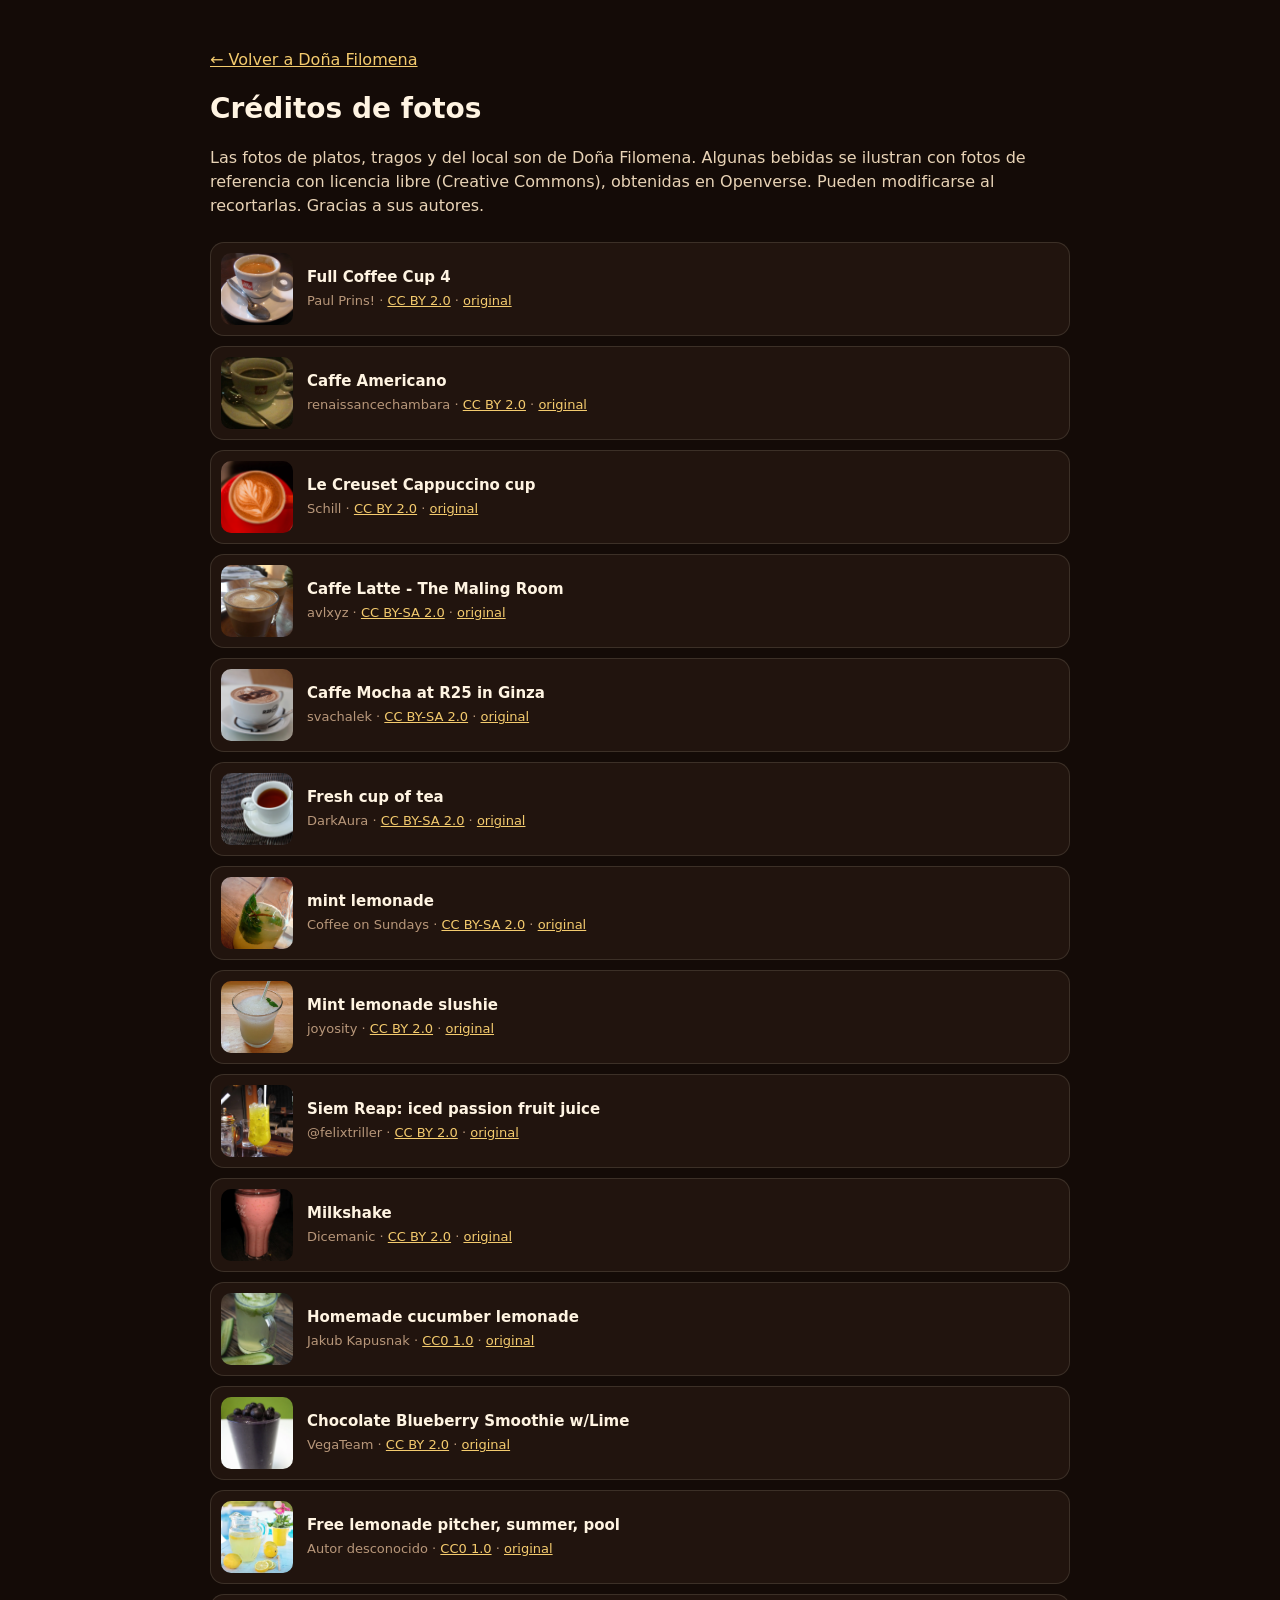
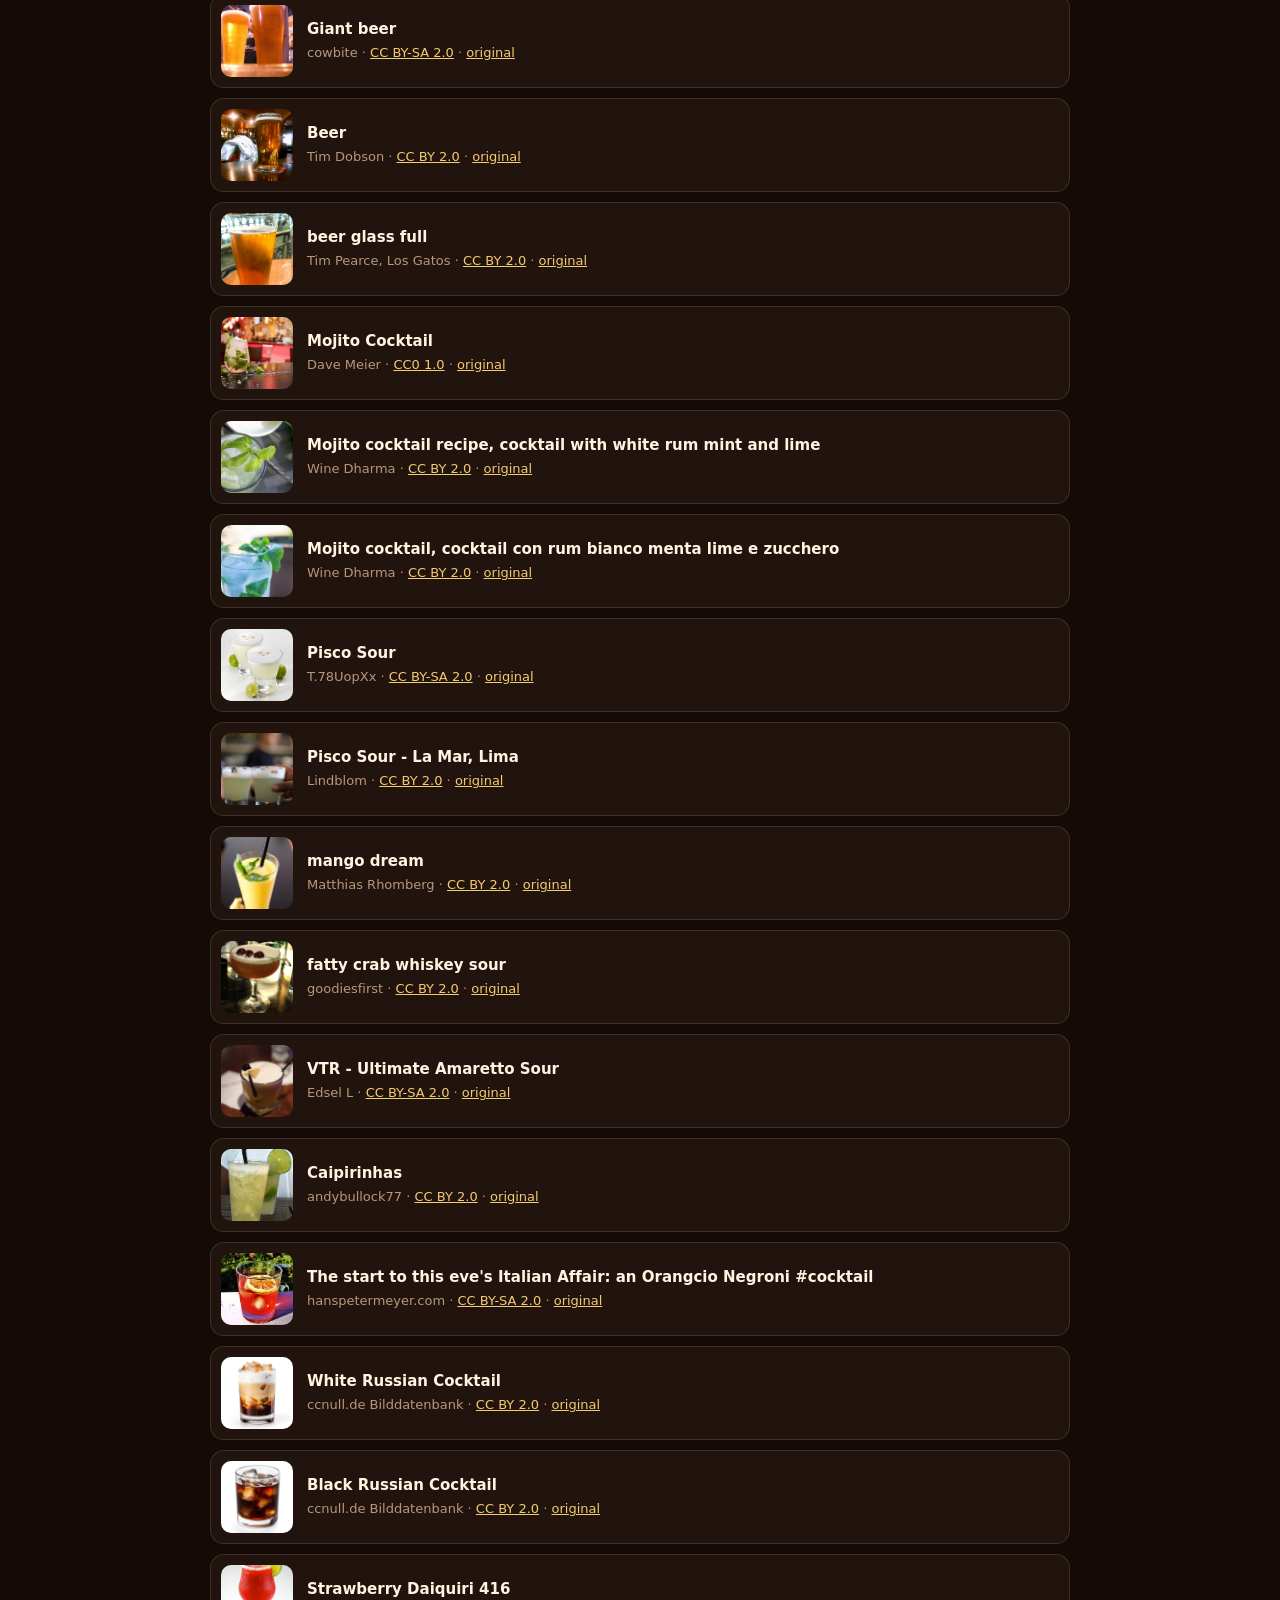
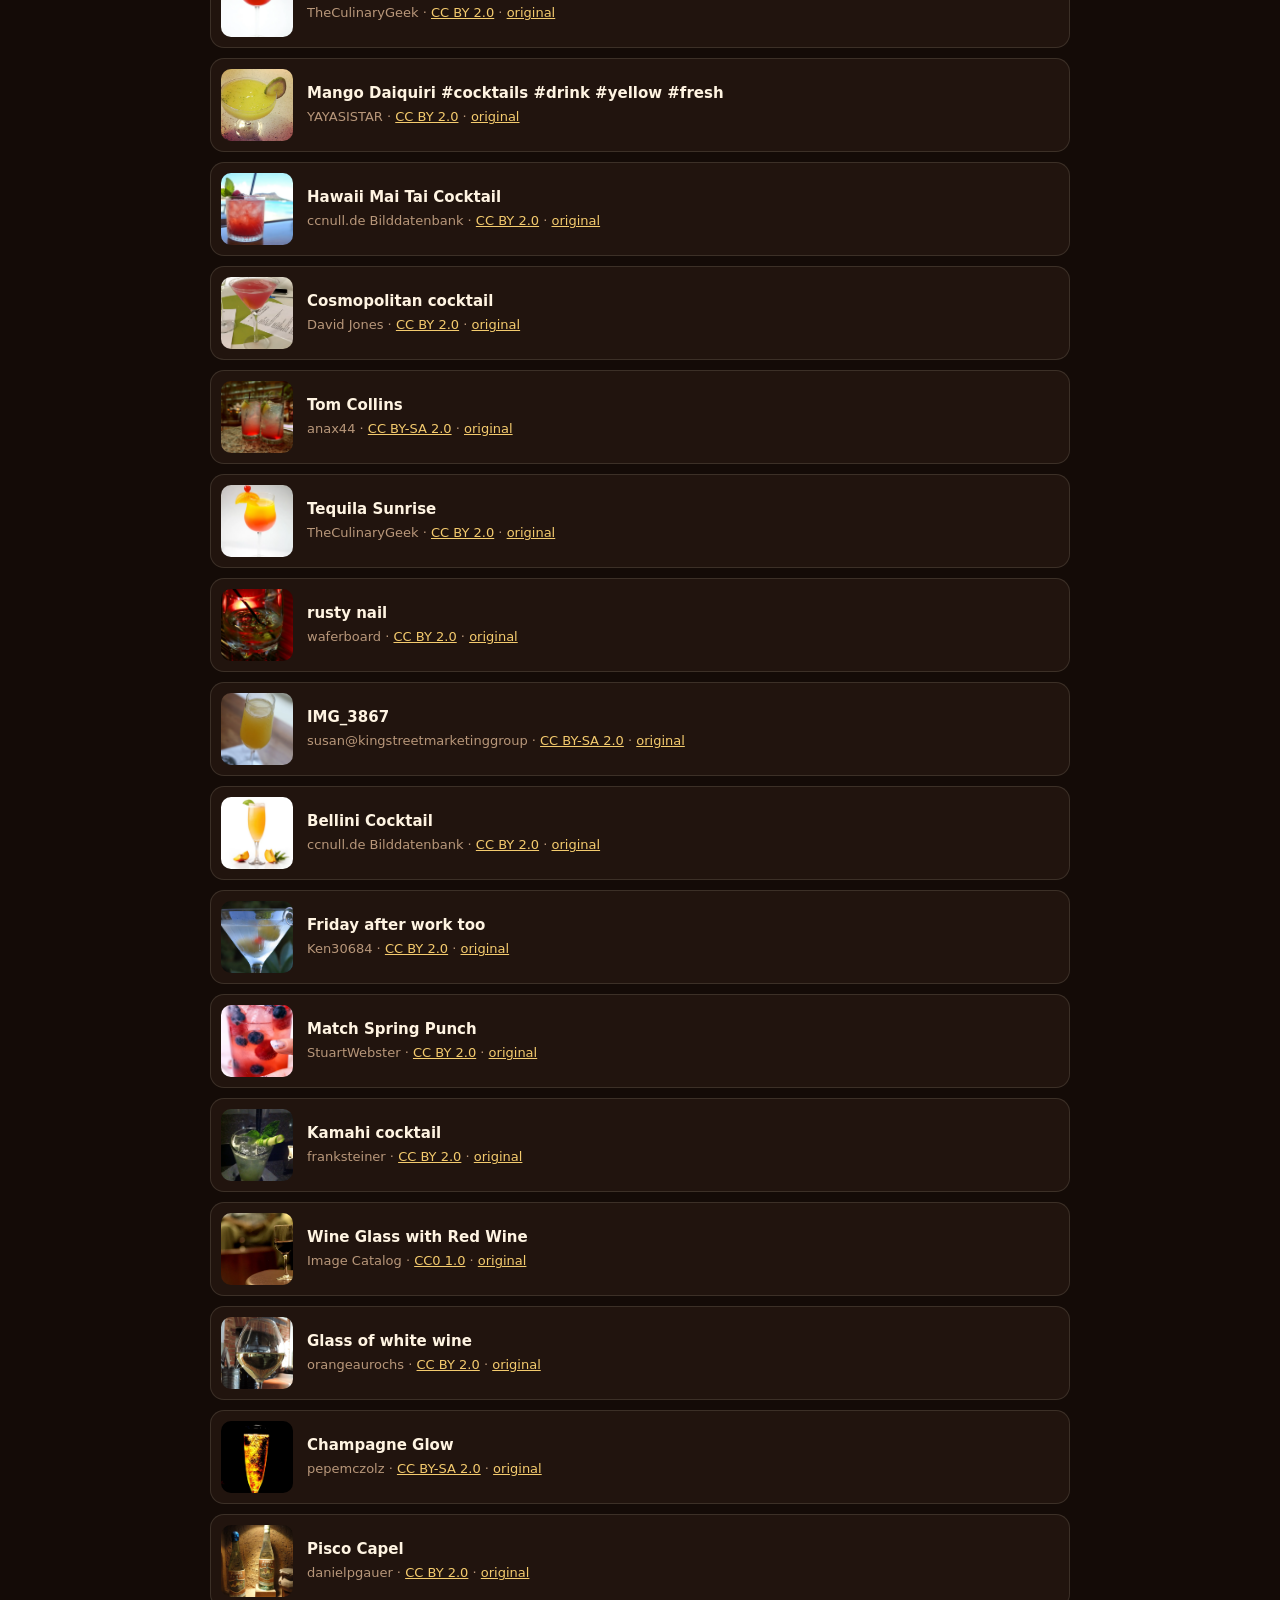
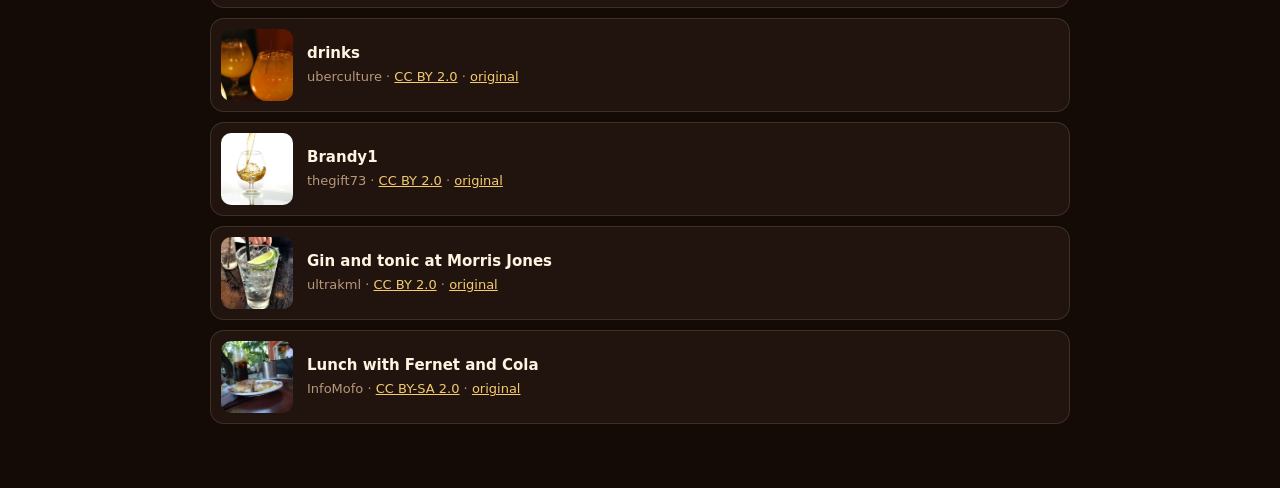
==== creditos.html @ 176abd0b "Fotos de bebidas, tragos, café y vinos + página de créditos - 78 bebidas con foto de referencia libr" ====
<!doctype html>
<html lang="es"><head><meta charset="utf-8"><meta name="viewport" content="width=device-width,initial-scale=1">
<title>Créditos de fotos · Doña Filomena</title><meta name="robots" content="noindex">
<link rel="icon" href="favicon.svg" type="image/svg+xml">
<style>
body{margin:0;font-family:system-ui,-apple-system,"Segoe UI",sans-serif;background:#140B07;color:#FFF4E2;line-height:1.5}
main{max-width:860px;margin:0 auto;padding:32px 16px 64px}
h1{font-size:28px;margin:0 0 6px}p{color:#E8D3B6}a{color:#F4CB6E}
ul{list-style:none;padding:0;margin:24px 0 0;display:grid;gap:10px}
li{display:flex;gap:14px;align-items:center;padding:10px;border:1px solid rgba(255,240,220,.12);border-radius:14px;background:#21140E}
li img{width:72px;height:72px;object-fit:cover;border-radius:10px;flex-shrink:0}
li b{display:block;font-size:15px}li span{font-size:13px;color:#B8977A}
</style></head><body><main>
<p><a href="./">← Volver a Doña Filomena</a></p>
<h1>Créditos de fotos</h1>
<p>Las fotos de platos, tragos y del local son de Doña Filomena. Algunas bebidas se ilustran con fotos de referencia con licencia libre (Creative Commons), obtenidas en Openverse. Pueden modificarse al recortarlas. Gracias a sus autores.</p>
<ul>
<li><img src="assets/img/bebidas/espresso-2.webp" alt="" loading="lazy" width="72" height="72"><div><b>Full Coffee Cup 4</b><span>Paul Prins! · <a href="https://creativecommons.org/licenses/by/2.0/" target="_blank" rel="noopener">CC BY 2.0</a> · <a href="https://www.flickr.com/photos/69388755@N00/71787480" target="_blank" rel="noopener">original</a></span></div></li>
<li><img src="assets/img/bebidas/americano-1.webp" alt="" loading="lazy" width="72" height="72"><div><b>Caffe Americano</b><span>renaissancechambara · <a href="https://creativecommons.org/licenses/by/2.0/" target="_blank" rel="noopener">CC BY 2.0</a> · <a href="https://www.flickr.com/photos/39435232@N00/5146587893" target="_blank" rel="noopener">original</a></span></div></li>
<li><img src="assets/img/bebidas/cappuccino-2.webp" alt="" loading="lazy" width="72" height="72"><div><b>Le Creuset Cappuccino cup</b><span>Schill · <a href="https://creativecommons.org/licenses/by/2.0/" target="_blank" rel="noopener">CC BY 2.0</a> · <a href="https://www.flickr.com/photos/12289718@N00/16685129395" target="_blank" rel="noopener">original</a></span></div></li>
<li><img src="assets/img/bebidas/latte.webp" alt="" loading="lazy" width="72" height="72"><div><b>Caffe Latte - The Maling Room</b><span>avlxyz · <a href="https://creativecommons.org/licenses/by-sa/2.0/" target="_blank" rel="noopener">CC BY-SA 2.0</a> · <a href="https://www.flickr.com/photos/10559879@N00/2427469950" target="_blank" rel="noopener">original</a></span></div></li>
<li><img src="assets/img/bebidas/mocaccino.webp" alt="" loading="lazy" width="72" height="72"><div><b>Caffe Mocha at R25 in Ginza</b><span>svachalek · <a href="https://creativecommons.org/licenses/by-sa/2.0/" target="_blank" rel="noopener">CC BY-SA 2.0</a> · <a href="https://www.flickr.com/photos/18821191@N00/4677364523" target="_blank" rel="noopener">original</a></span></div></li>
<li><img src="assets/img/bebidas/te-2.webp" alt="" loading="lazy" width="72" height="72"><div><b>Fresh cup of tea</b><span>DarkAura · <a href="https://creativecommons.org/licenses/by-sa/2.0/" target="_blank" rel="noopener">CC BY-SA 2.0</a> · <a href="https://www.flickr.com/photos/81194226@N07/7740077532" target="_blank" rel="noopener">original</a></span></div></li>
<li><img src="assets/img/bebidas/limonada-menta-2.webp" alt="" loading="lazy" width="72" height="72"><div><b>mint lemonade</b><span>Coffee on Sundays · <a href="https://creativecommons.org/licenses/by-sa/2.0/" target="_blank" rel="noopener">CC BY-SA 2.0</a> · <a href="https://www.flickr.com/photos/75433066@N00/273211430" target="_blank" rel="noopener">original</a></span></div></li>
<li><img src="assets/img/bebidas/limonada-menta-3.webp" alt="" loading="lazy" width="72" height="72"><div><b>Mint lemonade slushie</b><span>joyosity · <a href="https://creativecommons.org/licenses/by/2.0/" target="_blank" rel="noopener">CC BY 2.0</a> · <a href="https://www.flickr.com/photos/33993074@N00/9318580149" target="_blank" rel="noopener">original</a></span></div></li>
<li><img src="assets/img/bebidas/maracuya-1.webp" alt="" loading="lazy" width="72" height="72"><div><b>Siem Reap: iced passion fruit juice</b><span>@felixtriller · <a href="https://creativecommons.org/licenses/by/2.0/" target="_blank" rel="noopener">CC BY 2.0</a> · <a href="https://www.flickr.com/photos/21480682@N03/5057850765" target="_blank" rel="noopener">original</a></span></div></li>
<li><img src="assets/img/bebidas/batido-1.webp" alt="" loading="lazy" width="72" height="72"><div><b>Milkshake</b><span>Dicemanic · <a href="https://creativecommons.org/licenses/by/2.0/" target="_blank" rel="noopener">CC BY 2.0</a> · <a href="https://www.flickr.com/photos/22016736@N00/16714393" target="_blank" rel="noopener">original</a></span></div></li>
<li><img src="assets/img/bebidas/pepino-3.webp" alt="" loading="lazy" width="72" height="72"><div><b>Homemade cucumber lemonade</b><span>Jakub Kapusnak · <a href="https://creativecommons.org/publicdomain/zero/1.0/" target="_blank" rel="noopener">CC0 1.0</a> · <a href="https://www.rawpixel.com/image/448067/free-photo-image-food-beverage-cc0" target="_blank" rel="noopener">original</a></span></div></li>
<li><img src="assets/img/bebidas/arandano-2.webp" alt="" loading="lazy" width="72" height="72"><div><b>Chocolate Blueberry Smoothie w/Lime</b><span>VegaTeam · <a href="https://creativecommons.org/licenses/by/2.0/" target="_blank" rel="noopener">CC BY 2.0</a> · <a href="https://www.flickr.com/photos/59256189@N04/5867216907" target="_blank" rel="noopener">original</a></span></div></li>
<li><img src="assets/img/bebidas/jarra-limonada-3.webp" alt="" loading="lazy" width="72" height="72"><div><b>Free lemonade pitcher, summer, pool</b><span>Autor desconocido · <a href="https://creativecommons.org/publicdomain/zero/1.0/" target="_blank" rel="noopener">CC0 1.0</a> · <a href="https://www.rawpixel.com/image/5917531/image-public-domain-summer-lemons" target="_blank" rel="noopener">original</a></span></div></li>
<li><img src="assets/img/bebidas/schop.webp" alt="" loading="lazy" width="72" height="72"><div><b>Giant beer</b><span>cowbite · <a href="https://creativecommons.org/licenses/by-sa/2.0/" target="_blank" rel="noopener">CC BY-SA 2.0</a> · <a href="https://www.flickr.com/photos/24886284@N00/1006533333" target="_blank" rel="noopener">original</a></span></div></li>
<li><img src="assets/img/bebidas/schop-3.webp" alt="" loading="lazy" width="72" height="72"><div><b>Beer</b><span>Tim Dobson · <a href="https://creativecommons.org/licenses/by/2.0/" target="_blank" rel="noopener">CC BY 2.0</a> · <a href="https://www.flickr.com/photos/7768124@N08/3556485764" target="_blank" rel="noopener">original</a></span></div></li>
<li><img src="assets/img/bebidas/cerveza-ambar-3.webp" alt="" loading="lazy" width="72" height="72"><div><b>beer glass full</b><span>Tim Pearce, Los Gatos · <a href="https://creativecommons.org/licenses/by/2.0/" target="_blank" rel="noopener">CC BY 2.0</a> · <a href="https://www.flickr.com/photos/42937777@N00/3498214787" target="_blank" rel="noopener">original</a></span></div></li>
<li><img src="assets/img/bebidas/mojito.webp" alt="" loading="lazy" width="72" height="72"><div><b>Mojito Cocktail</b><span>Dave Meier · <a href="https://creativecommons.org/publicdomain/zero/1.0/" target="_blank" rel="noopener">CC0 1.0</a> · <a href="https://stocksnap.io/photo/mojito-cocktail-4178415E1A" target="_blank" rel="noopener">original</a></span></div></li>
<li><img src="assets/img/bebidas/mojito-2.webp" alt="" loading="lazy" width="72" height="72"><div><b>Mojito cocktail recipe, cocktail with white rum mint and lime</b><span>Wine Dharma · <a href="https://creativecommons.org/licenses/by/2.0/" target="_blank" rel="noopener">CC BY 2.0</a> · <a href="https://www.flickr.com/photos/31027007@N08/30929683973" target="_blank" rel="noopener">original</a></span></div></li>
<li><img src="assets/img/bebidas/mojito-3.webp" alt="" loading="lazy" width="72" height="72"><div><b>Mojito cocktail, cocktail con rum bianco menta lime e zucchero</b><span>Wine Dharma · <a href="https://creativecommons.org/licenses/by/2.0/" target="_blank" rel="noopener">CC BY 2.0</a> · <a href="https://www.flickr.com/photos/31027007@N08/27240718523" target="_blank" rel="noopener">original</a></span></div></li>
<li><img src="assets/img/bebidas/pisco-sour.webp" alt="" loading="lazy" width="72" height="72"><div><b>Pisco Sour</b><span>T.78UopXx · <a href="https://creativecommons.org/licenses/by-sa/2.0/" target="_blank" rel="noopener">CC BY-SA 2.0</a> · <a href="https://www.flickr.com/photos/95786359@N05/8770440670" target="_blank" rel="noopener">original</a></span></div></li>
<li><img src="assets/img/bebidas/pisco-sour-3.webp" alt="" loading="lazy" width="72" height="72"><div><b>Pisco Sour - La Mar, Lima</b><span>Lindblom · <a href="https://creativecommons.org/licenses/by/2.0/" target="_blank" rel="noopener">CC BY 2.0</a> · <a href="https://www.flickr.com/photos/35771205@N00/8209364265" target="_blank" rel="noopener">original</a></span></div></li>
<li><img src="assets/img/bebidas/mango-sour-2.webp" alt="" loading="lazy" width="72" height="72"><div><b>mango dream</b><span>Matthias Rhomberg · <a href="https://creativecommons.org/licenses/by/2.0/" target="_blank" rel="noopener">CC BY 2.0</a> · <a href="https://www.flickr.com/photos/33772123@N03/3444207913" target="_blank" rel="noopener">original</a></span></div></li>
<li><img src="assets/img/bebidas/whisky-sour.webp" alt="" loading="lazy" width="72" height="72"><div><b>fatty crab whiskey sour</b><span>goodiesfirst · <a href="https://creativecommons.org/licenses/by/2.0/" target="_blank" rel="noopener">CC BY 2.0</a> · <a href="https://www.flickr.com/photos/49215102@N00/3437186488" target="_blank" rel="noopener">original</a></span></div></li>
<li><img src="assets/img/bebidas/amaretto-sour-3.webp" alt="" loading="lazy" width="72" height="72"><div><b>VTR - Ultimate Amaretto Sour</b><span>Edsel L · <a href="https://creativecommons.org/licenses/by-sa/2.0/" target="_blank" rel="noopener">CC BY-SA 2.0</a> · <a href="https://www.flickr.com/photos/27119975@N00/15660922338" target="_blank" rel="noopener">original</a></span></div></li>
<li><img src="assets/img/bebidas/caipirinha.webp" alt="" loading="lazy" width="72" height="72"><div><b>Caipirinhas</b><span>andybullock77 · <a href="https://creativecommons.org/licenses/by/2.0/" target="_blank" rel="noopener">CC BY 2.0</a> · <a href="https://www.flickr.com/photos/94549249@N00/4607609510" target="_blank" rel="noopener">original</a></span></div></li>
<li><img src="assets/img/bebidas/negroni.webp" alt="" loading="lazy" width="72" height="72"><div><b>The start to this eve&#x27;s Italian Affair: an Orangcio Negroni #cocktail</b><span>hanspetermeyer.com · <a href="https://creativecommons.org/licenses/by-sa/2.0/" target="_blank" rel="noopener">CC BY-SA 2.0</a> · <a href="https://www.flickr.com/photos/9522129@N03/9229136148" target="_blank" rel="noopener">original</a></span></div></li>
<li><img src="assets/img/bebidas/white-russian.webp" alt="" loading="lazy" width="72" height="72"><div><b>White Russian Cocktail</b><span>ccnull.de Bilddatenbank · <a href="https://creativecommons.org/licenses/by/2.0/" target="_blank" rel="noopener">CC BY 2.0</a> · <a href="https://www.flickr.com/photos/115225894@N07/53504515060" target="_blank" rel="noopener">original</a></span></div></li>
<li><img src="assets/img/bebidas/black-russian.webp" alt="" loading="lazy" width="72" height="72"><div><b>Black Russian Cocktail</b><span>ccnull.de Bilddatenbank · <a href="https://creativecommons.org/licenses/by/2.0/" target="_blank" rel="noopener">CC BY 2.0</a> · <a href="https://www.flickr.com/photos/115225894@N07/53502962927" target="_blank" rel="noopener">original</a></span></div></li>
<li><img src="assets/img/bebidas/daiquiri-frutilla.webp" alt="" loading="lazy" width="72" height="72"><div><b>Strawberry Daiquiri 416</b><span>TheCulinaryGeek · <a href="https://creativecommons.org/licenses/by/2.0/" target="_blank" rel="noopener">CC BY 2.0</a> · <a href="https://www.flickr.com/photos/72949902@N00/5076312891" target="_blank" rel="noopener">original</a></span></div></li>
<li><img src="assets/img/bebidas/daiquiri-2.webp" alt="" loading="lazy" width="72" height="72"><div><b>Mango Daiquiri #cocktails #drink #yellow #fresh</b><span>YAYASISTAR · <a href="https://creativecommons.org/licenses/by/2.0/" target="_blank" rel="noopener">CC BY 2.0</a> · <a href="https://www.flickr.com/photos/8347166@N07/29596994120" target="_blank" rel="noopener">original</a></span></div></li>
<li><img src="assets/img/bebidas/mai-tai.webp" alt="" loading="lazy" width="72" height="72"><div><b>Hawaii Mai Tai Cocktail</b><span>ccnull.de Bilddatenbank · <a href="https://creativecommons.org/licenses/by/2.0/" target="_blank" rel="noopener">CC BY 2.0</a> · <a href="https://www.flickr.com/photos/115225894@N07/54307849112" target="_blank" rel="noopener">original</a></span></div></li>
<li><img src="assets/img/bebidas/cosmopolitan.webp" alt="" loading="lazy" width="72" height="72"><div><b>Cosmopolitan cocktail</b><span>David Jones · <a href="https://creativecommons.org/licenses/by/2.0/" target="_blank" rel="noopener">CC BY 2.0</a> · <a href="https://www.flickr.com/photos/45457437@N00/20249545920" target="_blank" rel="noopener">original</a></span></div></li>
<li><img src="assets/img/bebidas/tom-collins-1.webp" alt="" loading="lazy" width="72" height="72"><div><b>Tom Collins</b><span>anax44 · <a href="https://creativecommons.org/licenses/by-sa/2.0/" target="_blank" rel="noopener">CC BY-SA 2.0</a> · <a href="https://www.flickr.com/photos/72547033@N06/13989417464" target="_blank" rel="noopener">original</a></span></div></li>
<li><img src="assets/img/bebidas/tequila-sunrise-3.webp" alt="" loading="lazy" width="72" height="72"><div><b>Tequila Sunrise</b><span>TheCulinaryGeek · <a href="https://creativecommons.org/licenses/by/2.0/" target="_blank" rel="noopener">CC BY 2.0</a> · <a href="https://www.flickr.com/photos/72949902@N00/5084102035" target="_blank" rel="noopener">original</a></span></div></li>
<li><img src="assets/img/bebidas/rusty-nail-2.webp" alt="" loading="lazy" width="72" height="72"><div><b>rusty nail</b><span>waferboard · <a href="https://creativecommons.org/licenses/by/2.0/" target="_blank" rel="noopener">CC BY 2.0</a> · <a href="https://www.flickr.com/photos/60944931@N00/3931665338" target="_blank" rel="noopener">original</a></span></div></li>
<li><img src="assets/img/bebidas/mimosa-3.webp" alt="" loading="lazy" width="72" height="72"><div><b>IMG_3867</b><span>susan@kingstreetmarketinggroup · <a href="https://creativecommons.org/licenses/by-sa/2.0/" target="_blank" rel="noopener">CC BY-SA 2.0</a> · <a href="https://www.flickr.com/photos/64141731@N00/7577008516" target="_blank" rel="noopener">original</a></span></div></li>
<li><img src="assets/img/bebidas/bellini-3.webp" alt="" loading="lazy" width="72" height="72"><div><b>Bellini Cocktail</b><span>ccnull.de Bilddatenbank · <a href="https://creativecommons.org/licenses/by/2.0/" target="_blank" rel="noopener">CC BY 2.0</a> · <a href="https://www.flickr.com/photos/115225894@N07/53497865594" target="_blank" rel="noopener">original</a></span></div></li>
<li><img src="assets/img/bebidas/dry-martini-1.webp" alt="" loading="lazy" width="72" height="72"><div><b>Friday after work too</b><span>Ken30684 · <a href="https://creativecommons.org/licenses/by/2.0/" target="_blank" rel="noopener">CC BY 2.0</a> · <a href="https://www.flickr.com/photos/19886767@N00/206846709" target="_blank" rel="noopener">original</a></span></div></li>
<li><img src="assets/img/bebidas/espumante-frutos.webp" alt="" loading="lazy" width="72" height="72"><div><b>Match Spring Punch</b><span>StuartWebster · <a href="https://creativecommons.org/licenses/by/2.0/" target="_blank" rel="noopener">CC BY 2.0</a> · <a href="https://www.flickr.com/photos/34883952@N02/4231501683" target="_blank" rel="noopener">original</a></span></div></li>
<li><img src="assets/img/bebidas/el-santo.webp" alt="" loading="lazy" width="72" height="72"><div><b>Kamahi cocktail</b><span>franksteiner · <a href="https://creativecommons.org/licenses/by/2.0/" target="_blank" rel="noopener">CC BY 2.0</a> · <a href="https://www.flickr.com/photos/21500897@N07/7989621445" target="_blank" rel="noopener">original</a></span></div></li>
<li><img src="assets/img/bebidas/vino-tinto-2.webp" alt="" loading="lazy" width="72" height="72"><div><b>Wine Glass with Red Wine</b><span>Image Catalog · <a href="https://creativecommons.org/publicdomain/zero/1.0/" target="_blank" rel="noopener">CC0 1.0</a> · <a href="https://www.flickr.com/photos/132795455@N08/21911441615" target="_blank" rel="noopener">original</a></span></div></li>
<li><img src="assets/img/bebidas/vino-blanco-2.webp" alt="" loading="lazy" width="72" height="72"><div><b>Glass of white wine</b><span>orangeaurochs · <a href="https://creativecommons.org/licenses/by/2.0/" target="_blank" rel="noopener">CC BY 2.0</a> · <a href="https://www.flickr.com/photos/34905030@N00/12859528345" target="_blank" rel="noopener">original</a></span></div></li>
<li><img src="assets/img/bebidas/espumante-2.webp" alt="" loading="lazy" width="72" height="72"><div><b>Champagne Glow</b><span>pepemczolz · <a href="https://creativecommons.org/licenses/by-sa/2.0/" target="_blank" rel="noopener">CC BY-SA 2.0</a> · <a href="https://www.flickr.com/photos/42115925@N08/4360231369" target="_blank" rel="noopener">original</a></span></div></li>
<li><img src="assets/img/bebidas/pisco.webp" alt="" loading="lazy" width="72" height="72"><div><b>Pisco Capel</b><span>danielpgauer · <a href="https://creativecommons.org/licenses/by/2.0/" target="_blank" rel="noopener">CC BY 2.0</a> · <a href="https://www.flickr.com/photos/8856591@N08/5390292692" target="_blank" rel="noopener">original</a></span></div></li>
<li><img src="assets/img/bebidas/ron-2.webp" alt="" loading="lazy" width="72" height="72"><div><b>drinks</b><span>uberculture · <a href="https://creativecommons.org/licenses/by/2.0/" target="_blank" rel="noopener">CC BY 2.0</a> · <a href="https://www.flickr.com/photos/69745777@N00/2373924782" target="_blank" rel="noopener">original</a></span></div></li>
<li><img src="assets/img/bebidas/whisky-1.webp" alt="" loading="lazy" width="72" height="72"><div><b>Brandy1</b><span>thegift73 · <a href="https://creativecommons.org/licenses/by/2.0/" target="_blank" rel="noopener">CC BY 2.0</a> · <a href="https://www.flickr.com/photos/28519734@N00/6163946917" target="_blank" rel="noopener">original</a></span></div></li>
<li><img src="assets/img/bebidas/gin-2.webp" alt="" loading="lazy" width="72" height="72"><div><b>Gin and tonic at Morris Jones</b><span>ultrakml · <a href="https://creativecommons.org/licenses/by/2.0/" target="_blank" rel="noopener">CC BY 2.0</a> · <a href="https://www.flickr.com/photos/34948727@N00/8207239477" target="_blank" rel="noopener">original</a></span></div></li>
<li><img src="assets/img/bebidas/fernet-2.webp" alt="" loading="lazy" width="72" height="72"><div><b>Lunch with Fernet and Cola</b><span>InfoMofo · <a href="https://creativecommons.org/licenses/by-sa/2.0/" target="_blank" rel="noopener">CC BY-SA 2.0</a> · <a href="https://www.flickr.com/photos/40689227@N00/3425994048" target="_blank" rel="noopener">original</a></span></div></li>
</ul></main></body></html>
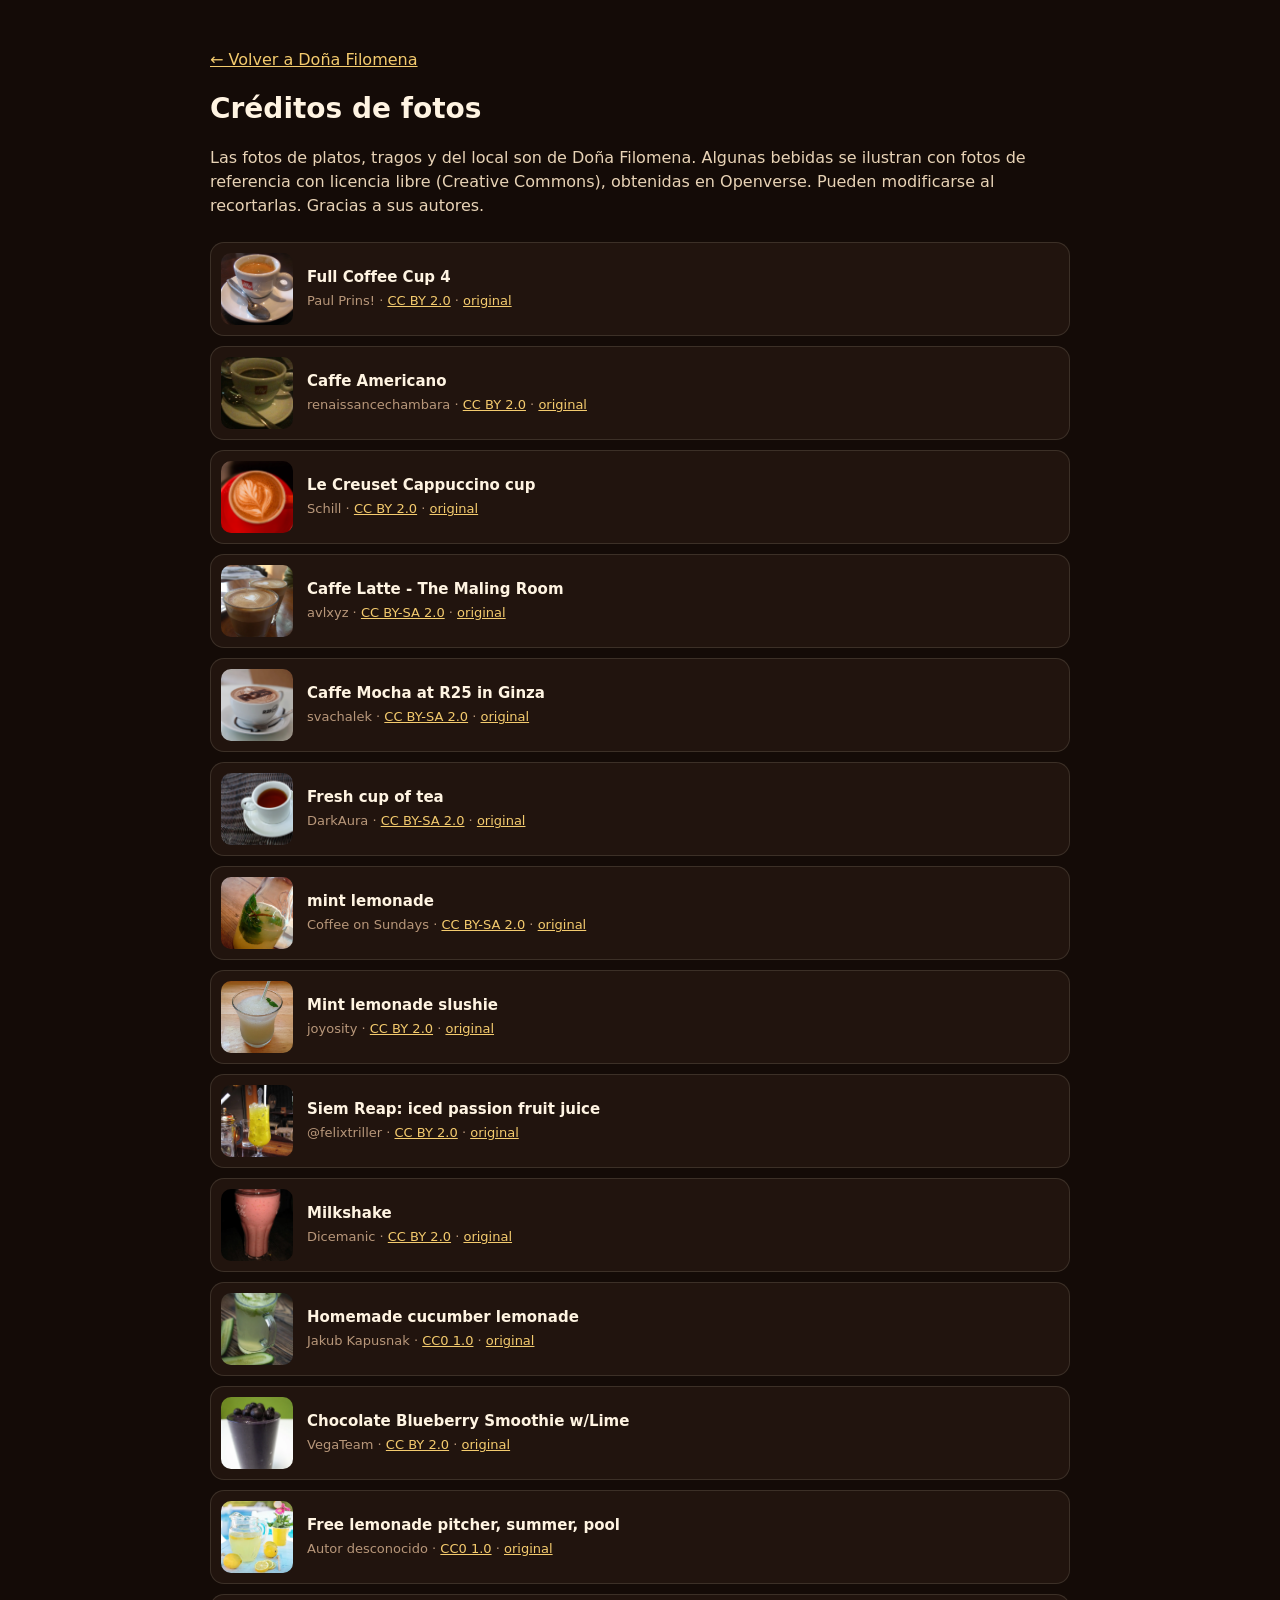
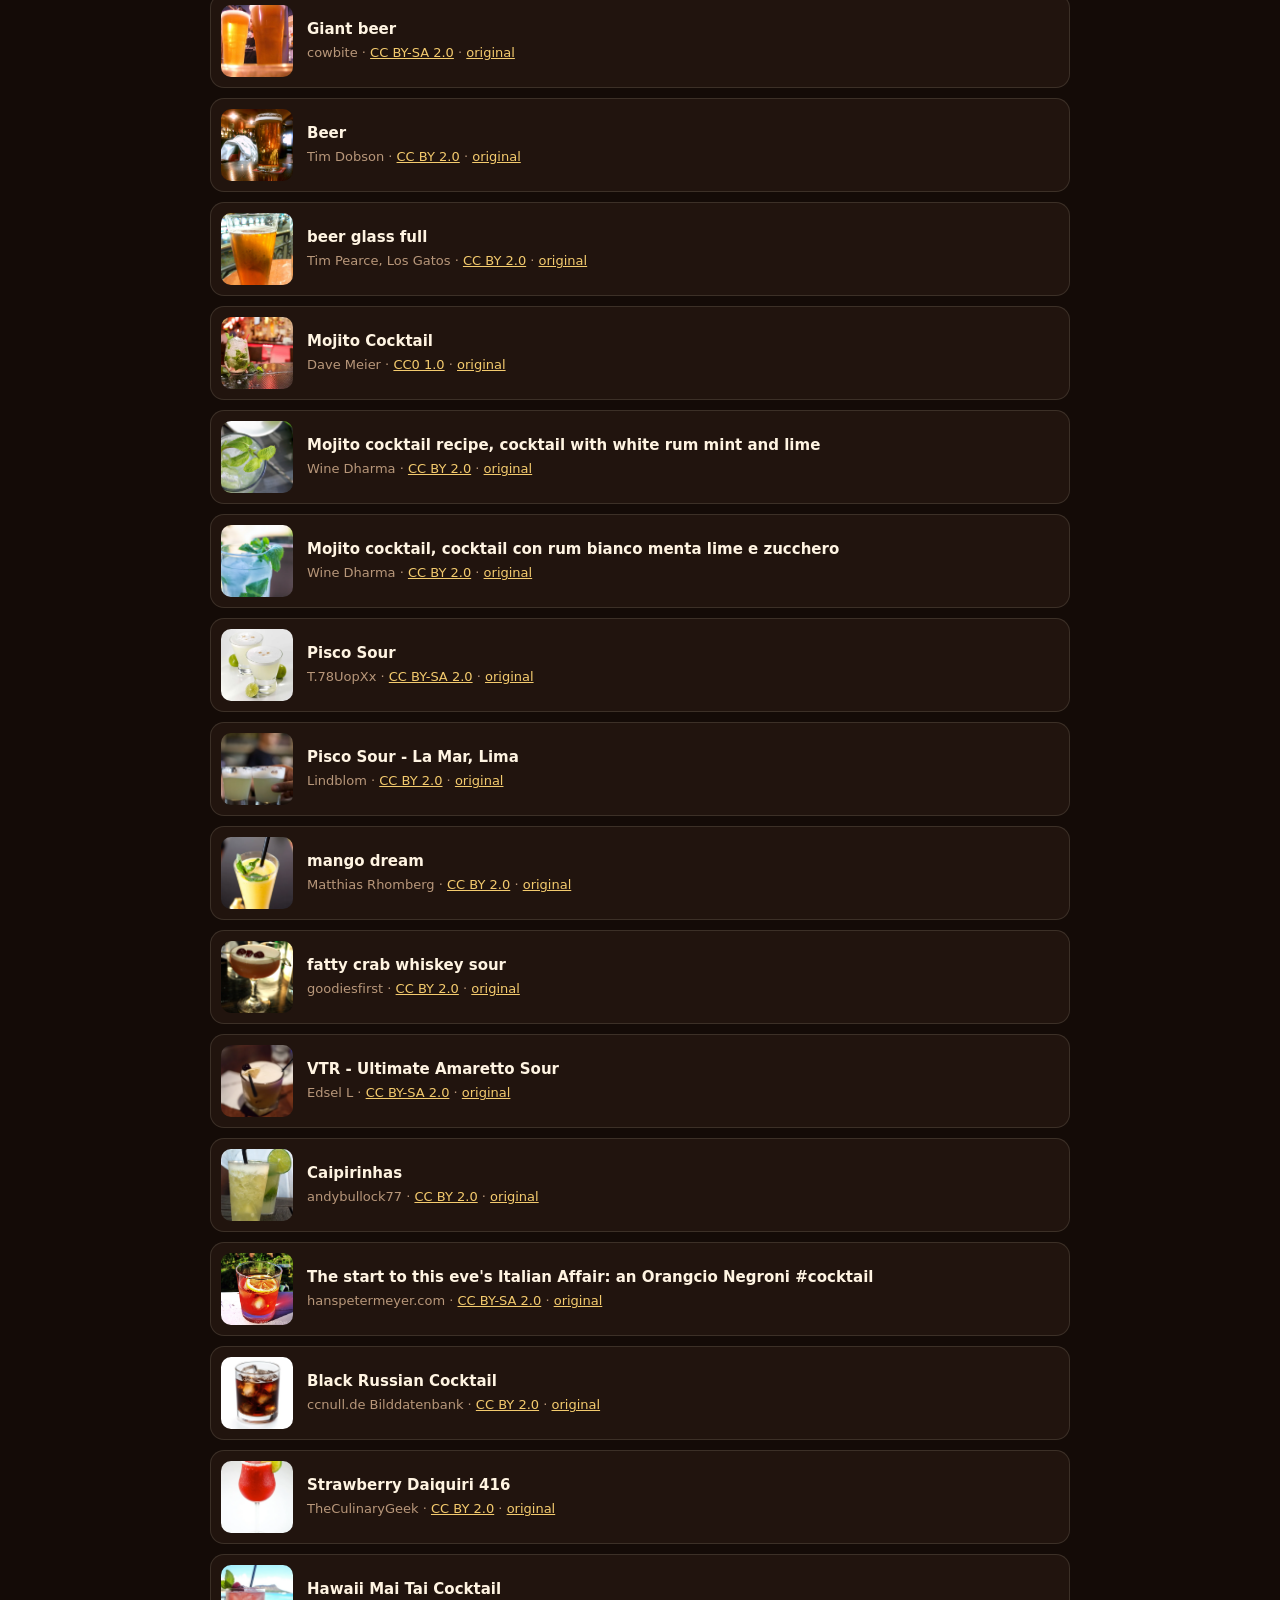
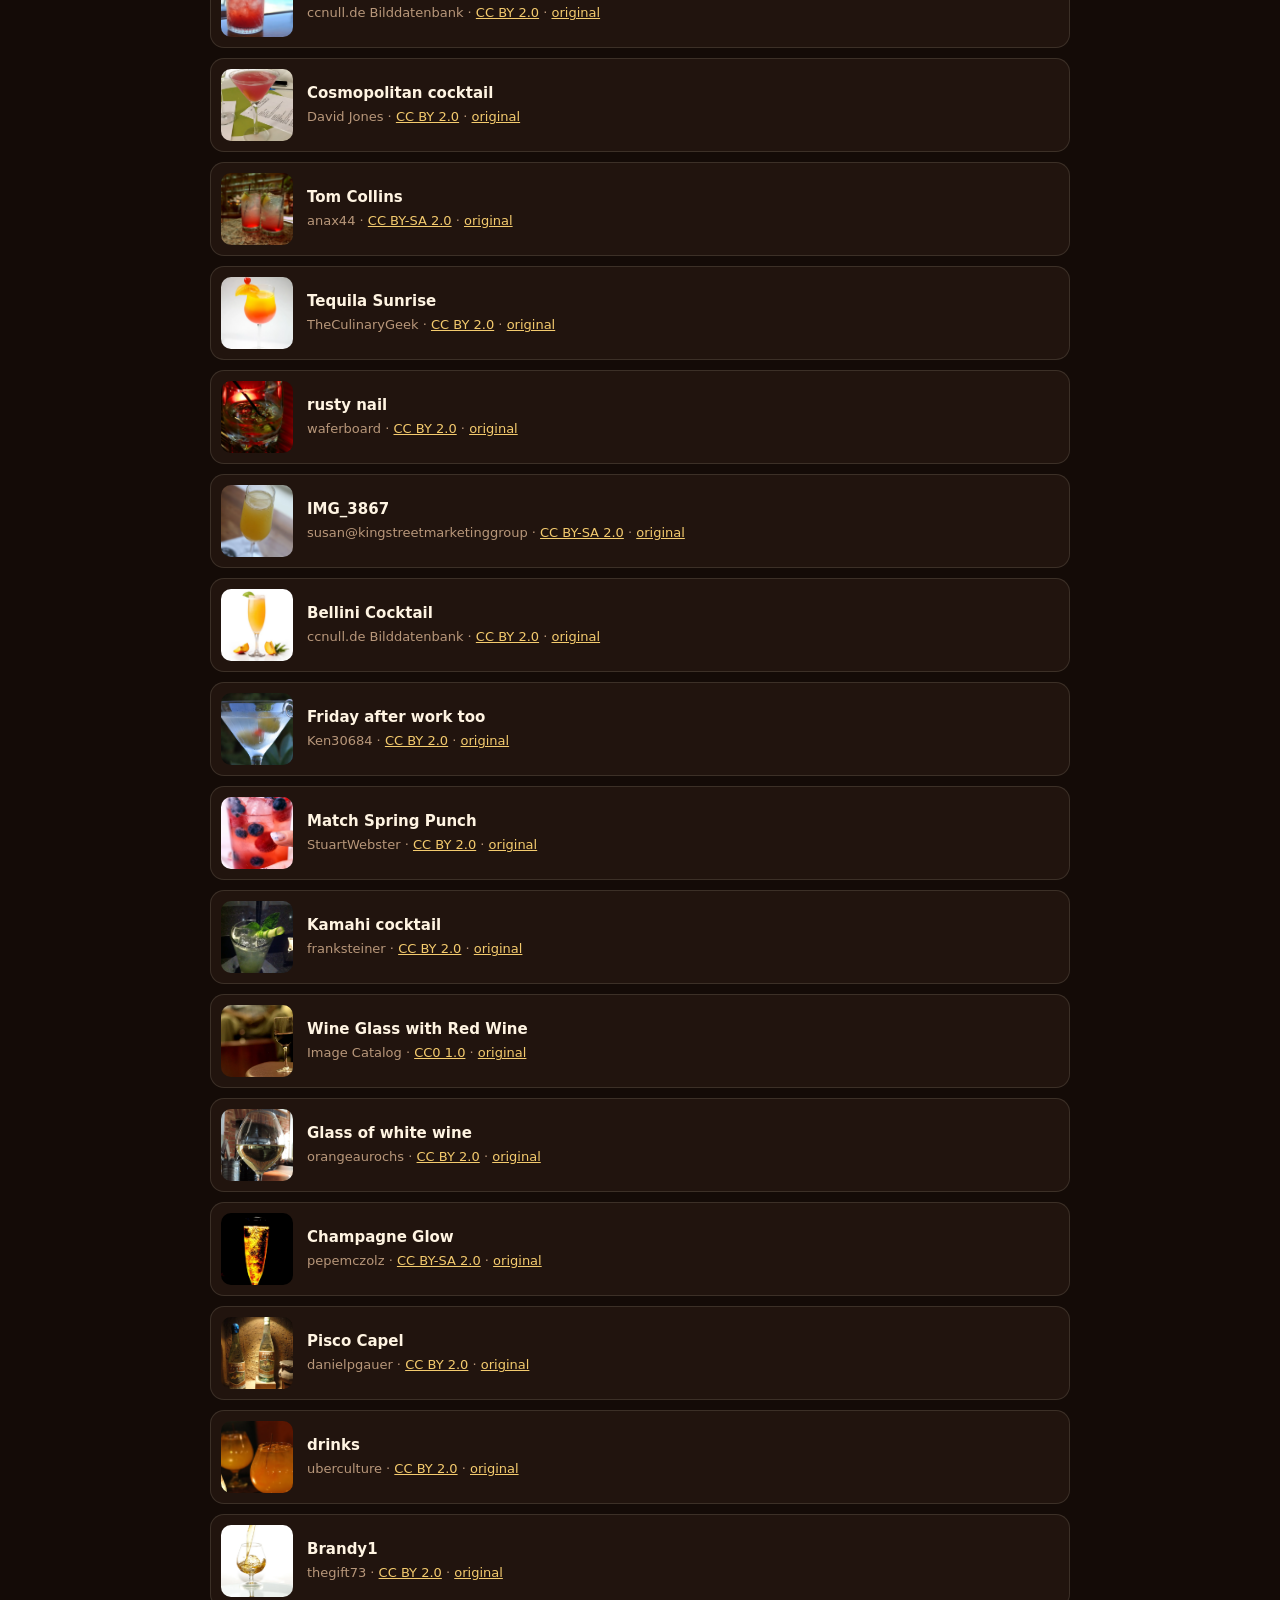
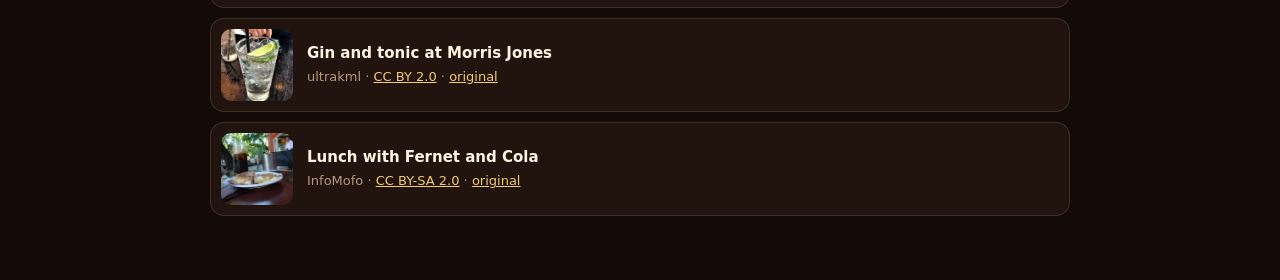
==== commit 7f6012a1: "Fotos reales: ruso blanco, daiquiri de maracuyá, mojito de frutilla, chicha morada y orgasmo Co-Auth" ====
--- a/creditos.html
+++ b/creditos.html
@@ -41,10 +41,8 @@
 <li><img src="assets/img/bebidas/amaretto-sour-3.webp" alt="" loading="lazy" width="72" height="72"><div><b>VTR - Ultimate Amaretto Sour</b><span>Edsel L · <a href="https://creativecommons.org/licenses/by-sa/2.0/" target="_blank" rel="noopener">CC BY-SA 2.0</a> · <a href="https://www.flickr.com/photos/27119975@N00/15660922338" target="_blank" rel="noopener">original</a></span></div></li>
 <li><img src="assets/img/bebidas/caipirinha.webp" alt="" loading="lazy" width="72" height="72"><div><b>Caipirinhas</b><span>andybullock77 · <a href="https://creativecommons.org/licenses/by/2.0/" target="_blank" rel="noopener">CC BY 2.0</a> · <a href="https://www.flickr.com/photos/94549249@N00/4607609510" target="_blank" rel="noopener">original</a></span></div></li>
 <li><img src="assets/img/bebidas/negroni.webp" alt="" loading="lazy" width="72" height="72"><div><b>The start to this eve&#x27;s Italian Affair: an Orangcio Negroni #cocktail</b><span>hanspetermeyer.com · <a href="https://creativecommons.org/licenses/by-sa/2.0/" target="_blank" rel="noopener">CC BY-SA 2.0</a> · <a href="https://www.flickr.com/photos/9522129@N03/9229136148" target="_blank" rel="noopener">original</a></span></div></li>
-<li><img src="assets/img/bebidas/white-russian.webp" alt="" loading="lazy" width="72" height="72"><div><b>White Russian Cocktail</b><span>ccnull.de Bilddatenbank · <a href="https://creativecommons.org/licenses/by/2.0/" target="_blank" rel="noopener">CC BY 2.0</a> · <a href="https://www.flickr.com/photos/115225894@N07/53504515060" target="_blank" rel="noopener">original</a></span></div></li>
 <li><img src="assets/img/bebidas/black-russian.webp" alt="" loading="lazy" width="72" height="72"><div><b>Black Russian Cocktail</b><span>ccnull.de Bilddatenbank · <a href="https://creativecommons.org/licenses/by/2.0/" target="_blank" rel="noopener">CC BY 2.0</a> · <a href="https://www.flickr.com/photos/115225894@N07/53502962927" target="_blank" rel="noopener">original</a></span></div></li>
 <li><img src="assets/img/bebidas/daiquiri-frutilla.webp" alt="" loading="lazy" width="72" height="72"><div><b>Strawberry Daiquiri 416</b><span>TheCulinaryGeek · <a href="https://creativecommons.org/licenses/by/2.0/" target="_blank" rel="noopener">CC BY 2.0</a> · <a href="https://www.flickr.com/photos/72949902@N00/5076312891" target="_blank" rel="noopener">original</a></span></div></li>
-<li><img src="assets/img/bebidas/daiquiri-2.webp" alt="" loading="lazy" width="72" height="72"><div><b>Mango Daiquiri #cocktails #drink #yellow #fresh</b><span>YAYASISTAR · <a href="https://creativecommons.org/licenses/by/2.0/" target="_blank" rel="noopener">CC BY 2.0</a> · <a href="https://www.flickr.com/photos/8347166@N07/29596994120" target="_blank" rel="noopener">original</a></span></div></li>
 <li><img src="assets/img/bebidas/mai-tai.webp" alt="" loading="lazy" width="72" height="72"><div><b>Hawaii Mai Tai Cocktail</b><span>ccnull.de Bilddatenbank · <a href="https://creativecommons.org/licenses/by/2.0/" target="_blank" rel="noopener">CC BY 2.0</a> · <a href="https://www.flickr.com/photos/115225894@N07/54307849112" target="_blank" rel="noopener">original</a></span></div></li>
 <li><img src="assets/img/bebidas/cosmopolitan.webp" alt="" loading="lazy" width="72" height="72"><div><b>Cosmopolitan cocktail</b><span>David Jones · <a href="https://creativecommons.org/licenses/by/2.0/" target="_blank" rel="noopener">CC BY 2.0</a> · <a href="https://www.flickr.com/photos/45457437@N00/20249545920" target="_blank" rel="noopener">original</a></span></div></li>
 <li><img src="assets/img/bebidas/tom-collins-1.webp" alt="" loading="lazy" width="72" height="72"><div><b>Tom Collins</b><span>anax44 · <a href="https://creativecommons.org/licenses/by-sa/2.0/" target="_blank" rel="noopener">CC BY-SA 2.0</a> · <a href="https://www.flickr.com/photos/72547033@N06/13989417464" target="_blank" rel="noopener">original</a></span></div></li>
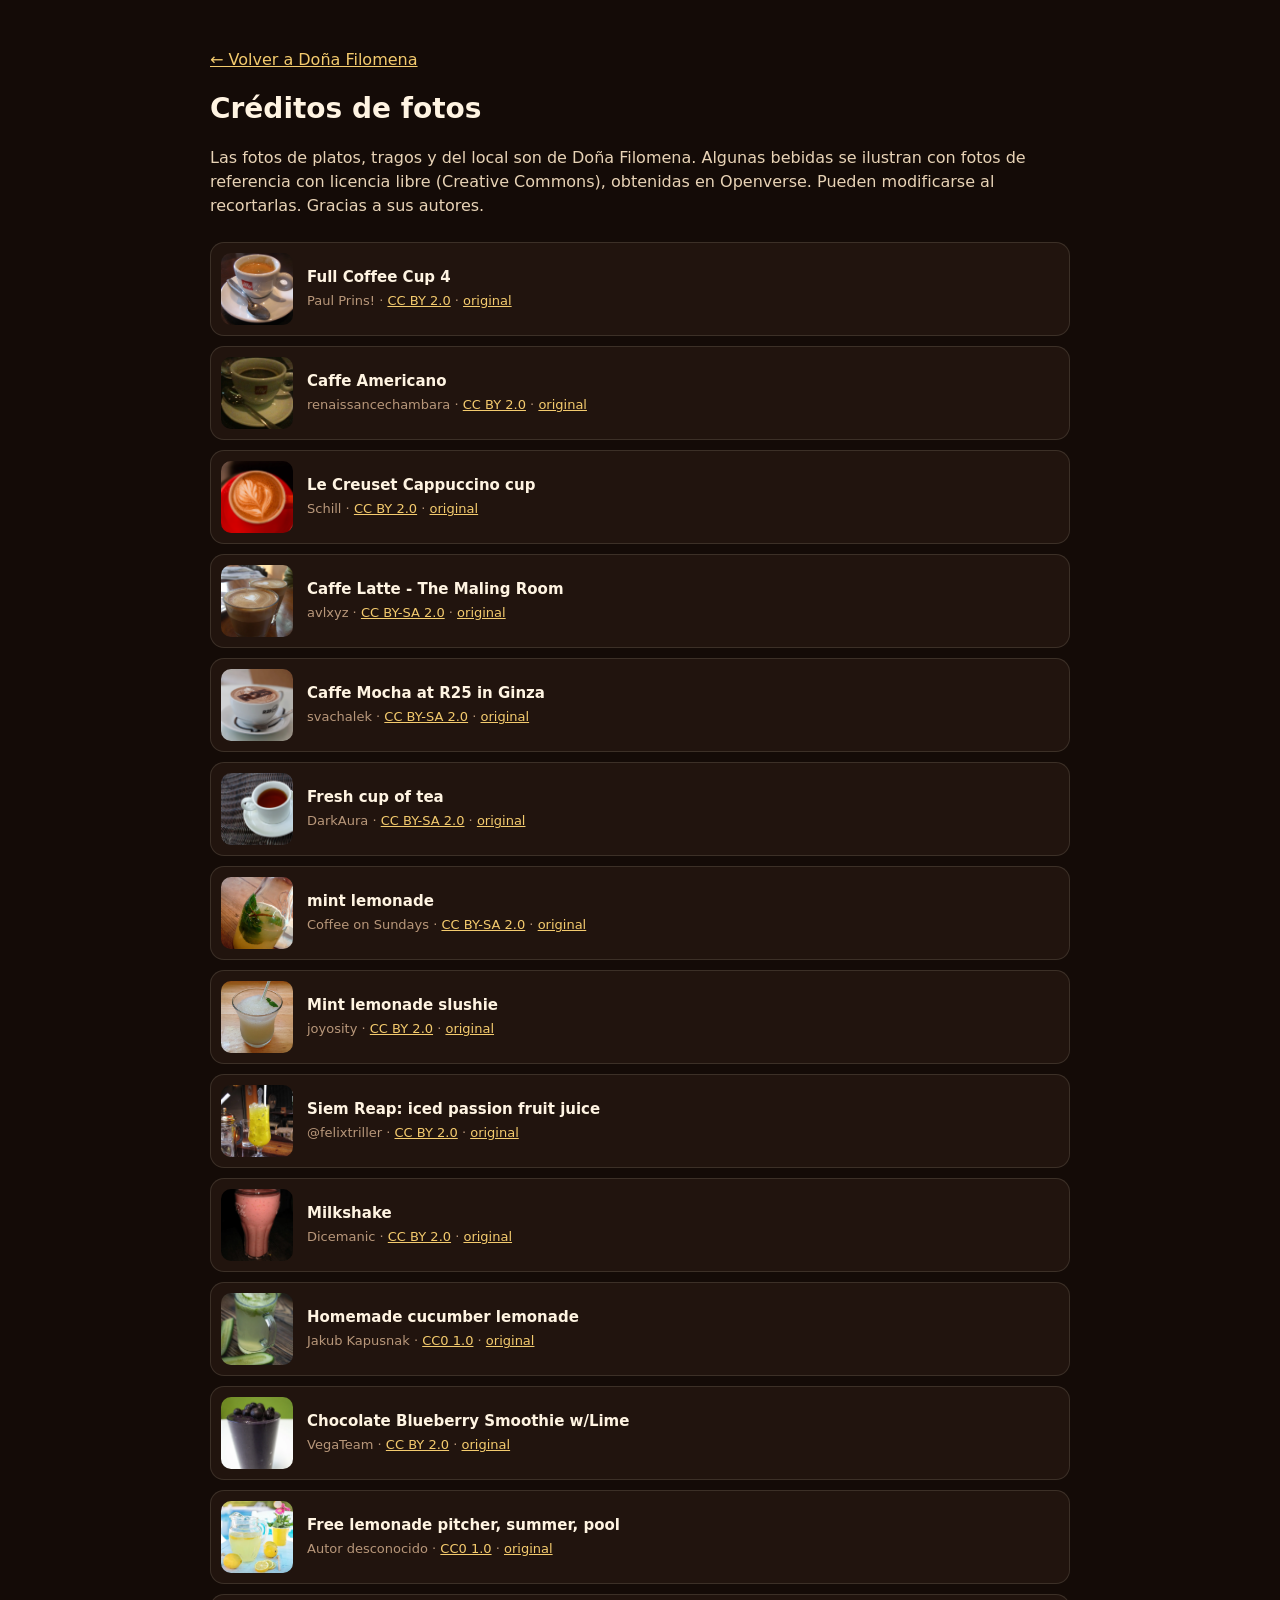
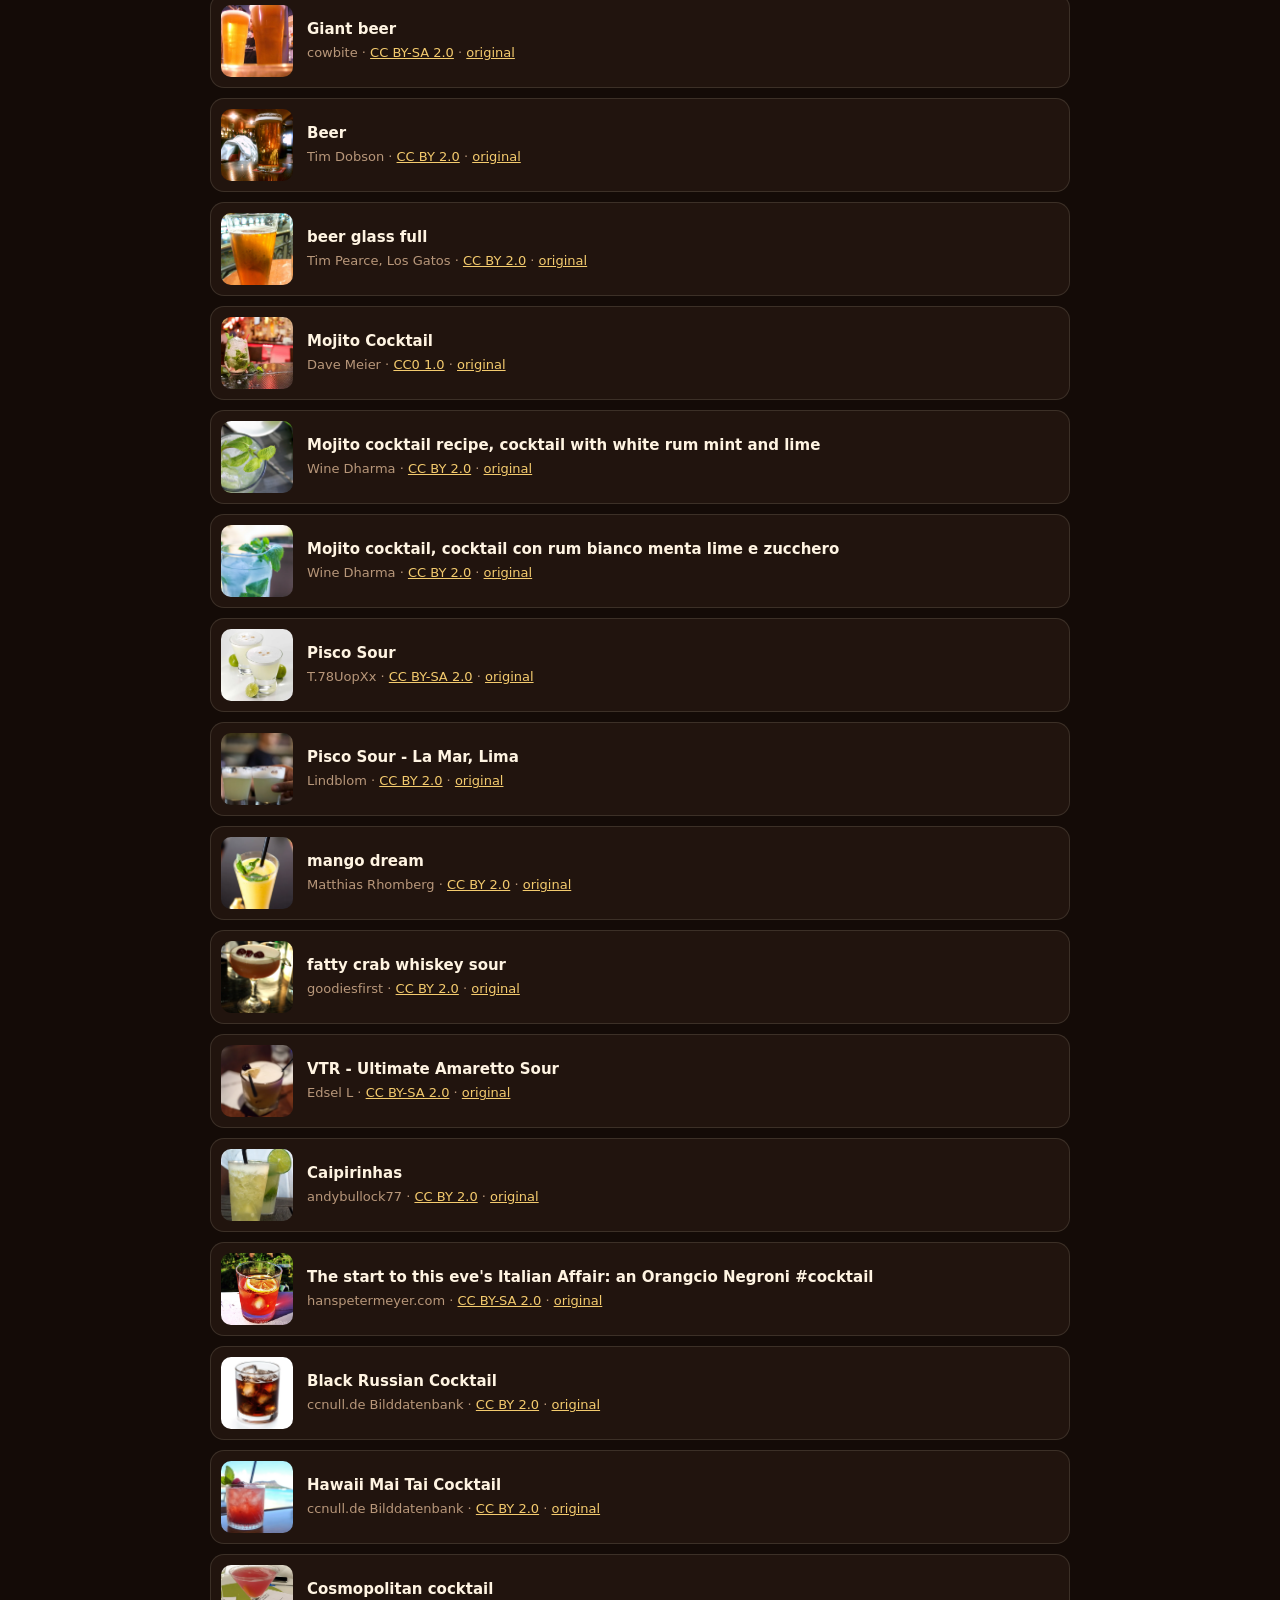
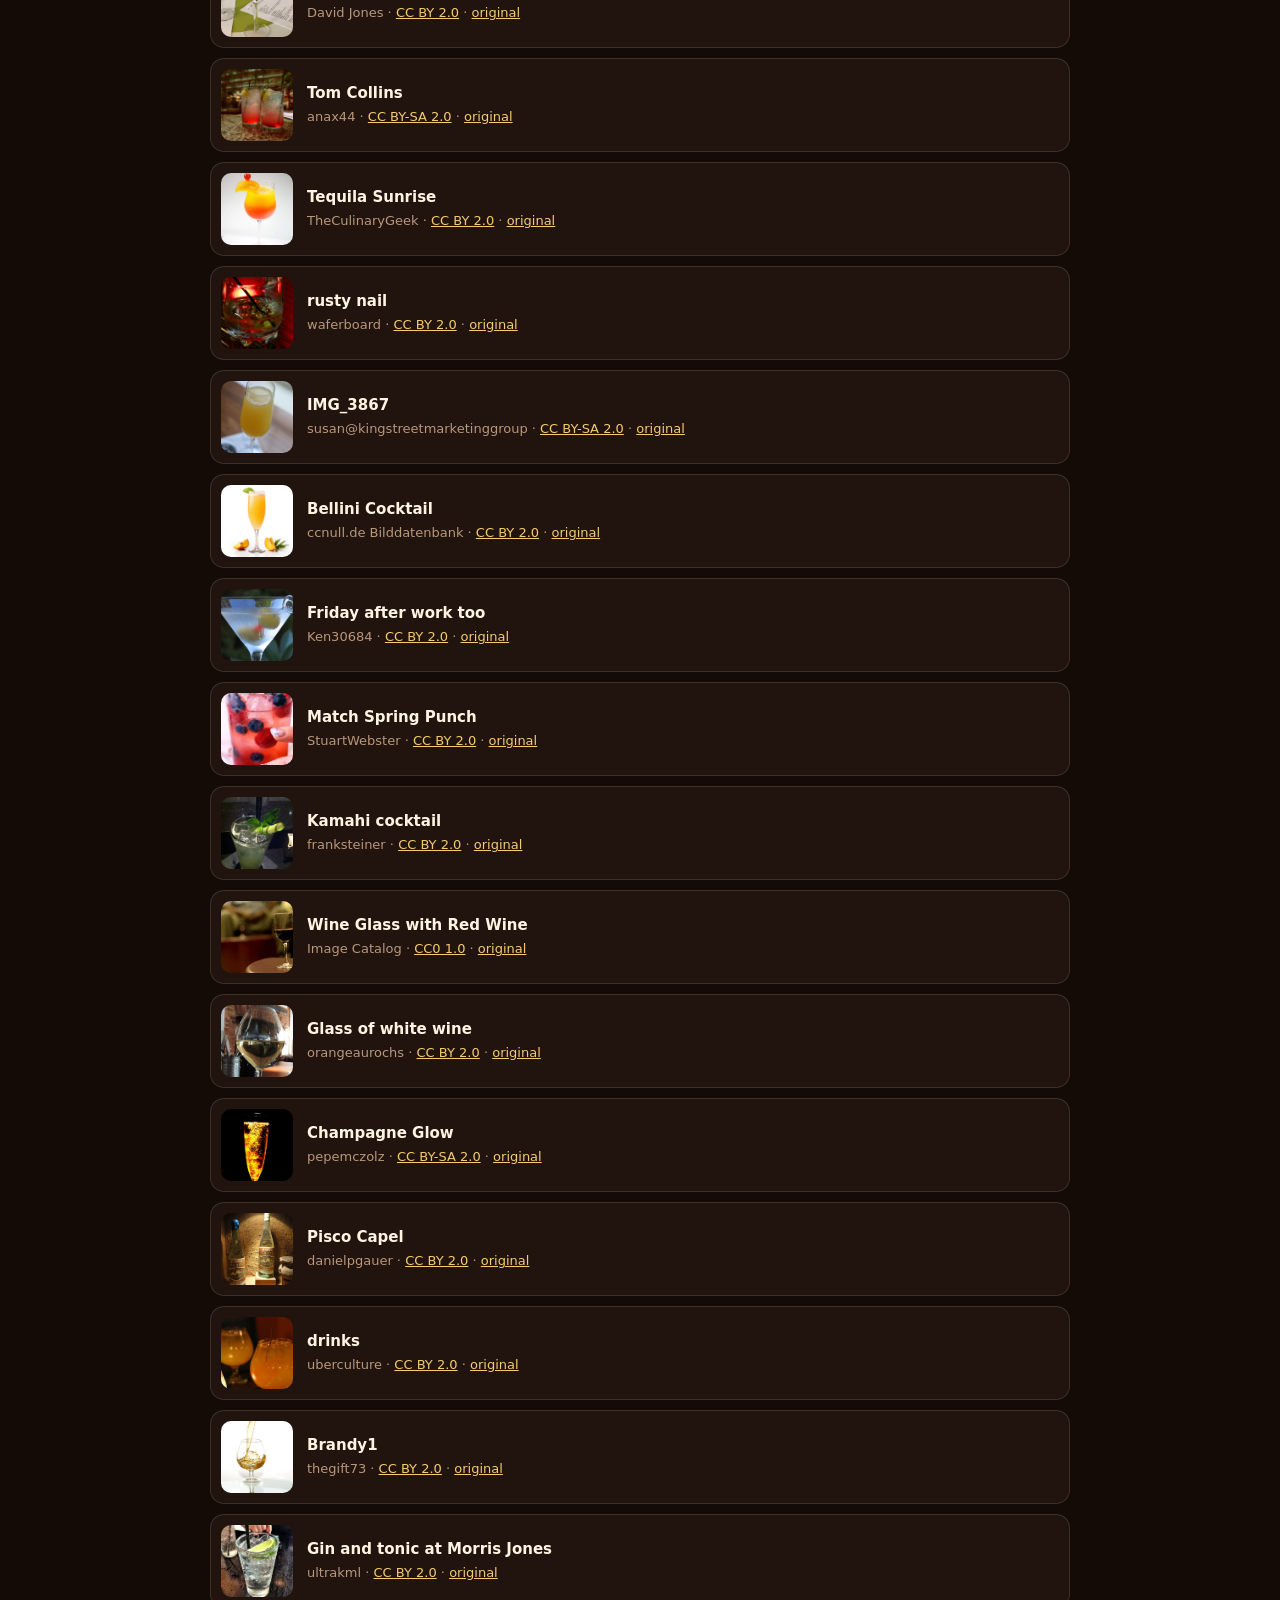
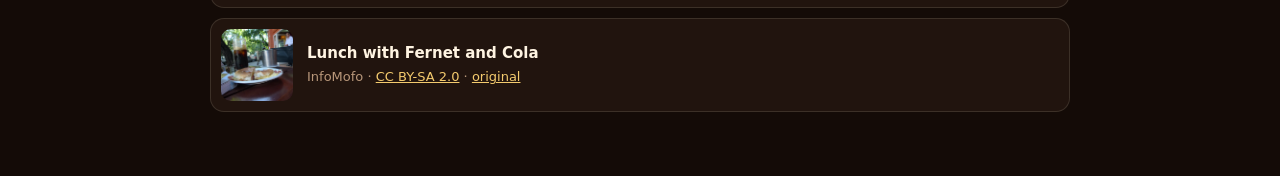
==== commit 721703a8: "Fotos reales: pantera rosa, blue frozen, margarita frozen y daiquiri de frutilla Co-Authored-By: Cla" ====
--- a/creditos.html
+++ b/creditos.html
@@ -42,7 +42,6 @@
 <li><img src="assets/img/bebidas/caipirinha.webp" alt="" loading="lazy" width="72" height="72"><div><b>Caipirinhas</b><span>andybullock77 · <a href="https://creativecommons.org/licenses/by/2.0/" target="_blank" rel="noopener">CC BY 2.0</a> · <a href="https://www.flickr.com/photos/94549249@N00/4607609510" target="_blank" rel="noopener">original</a></span></div></li>
 <li><img src="assets/img/bebidas/negroni.webp" alt="" loading="lazy" width="72" height="72"><div><b>The start to this eve&#x27;s Italian Affair: an Orangcio Negroni #cocktail</b><span>hanspetermeyer.com · <a href="https://creativecommons.org/licenses/by-sa/2.0/" target="_blank" rel="noopener">CC BY-SA 2.0</a> · <a href="https://www.flickr.com/photos/9522129@N03/9229136148" target="_blank" rel="noopener">original</a></span></div></li>
 <li><img src="assets/img/bebidas/black-russian.webp" alt="" loading="lazy" width="72" height="72"><div><b>Black Russian Cocktail</b><span>ccnull.de Bilddatenbank · <a href="https://creativecommons.org/licenses/by/2.0/" target="_blank" rel="noopener">CC BY 2.0</a> · <a href="https://www.flickr.com/photos/115225894@N07/53502962927" target="_blank" rel="noopener">original</a></span></div></li>
-<li><img src="assets/img/bebidas/daiquiri-frutilla.webp" alt="" loading="lazy" width="72" height="72"><div><b>Strawberry Daiquiri 416</b><span>TheCulinaryGeek · <a href="https://creativecommons.org/licenses/by/2.0/" target="_blank" rel="noopener">CC BY 2.0</a> · <a href="https://www.flickr.com/photos/72949902@N00/5076312891" target="_blank" rel="noopener">original</a></span></div></li>
 <li><img src="assets/img/bebidas/mai-tai.webp" alt="" loading="lazy" width="72" height="72"><div><b>Hawaii Mai Tai Cocktail</b><span>ccnull.de Bilddatenbank · <a href="https://creativecommons.org/licenses/by/2.0/" target="_blank" rel="noopener">CC BY 2.0</a> · <a href="https://www.flickr.com/photos/115225894@N07/54307849112" target="_blank" rel="noopener">original</a></span></div></li>
 <li><img src="assets/img/bebidas/cosmopolitan.webp" alt="" loading="lazy" width="72" height="72"><div><b>Cosmopolitan cocktail</b><span>David Jones · <a href="https://creativecommons.org/licenses/by/2.0/" target="_blank" rel="noopener">CC BY 2.0</a> · <a href="https://www.flickr.com/photos/45457437@N00/20249545920" target="_blank" rel="noopener">original</a></span></div></li>
 <li><img src="assets/img/bebidas/tom-collins-1.webp" alt="" loading="lazy" width="72" height="72"><div><b>Tom Collins</b><span>anax44 · <a href="https://creativecommons.org/licenses/by-sa/2.0/" target="_blank" rel="noopener">CC BY-SA 2.0</a> · <a href="https://www.flickr.com/photos/72547033@N06/13989417464" target="_blank" rel="noopener">original</a></span></div></li>
